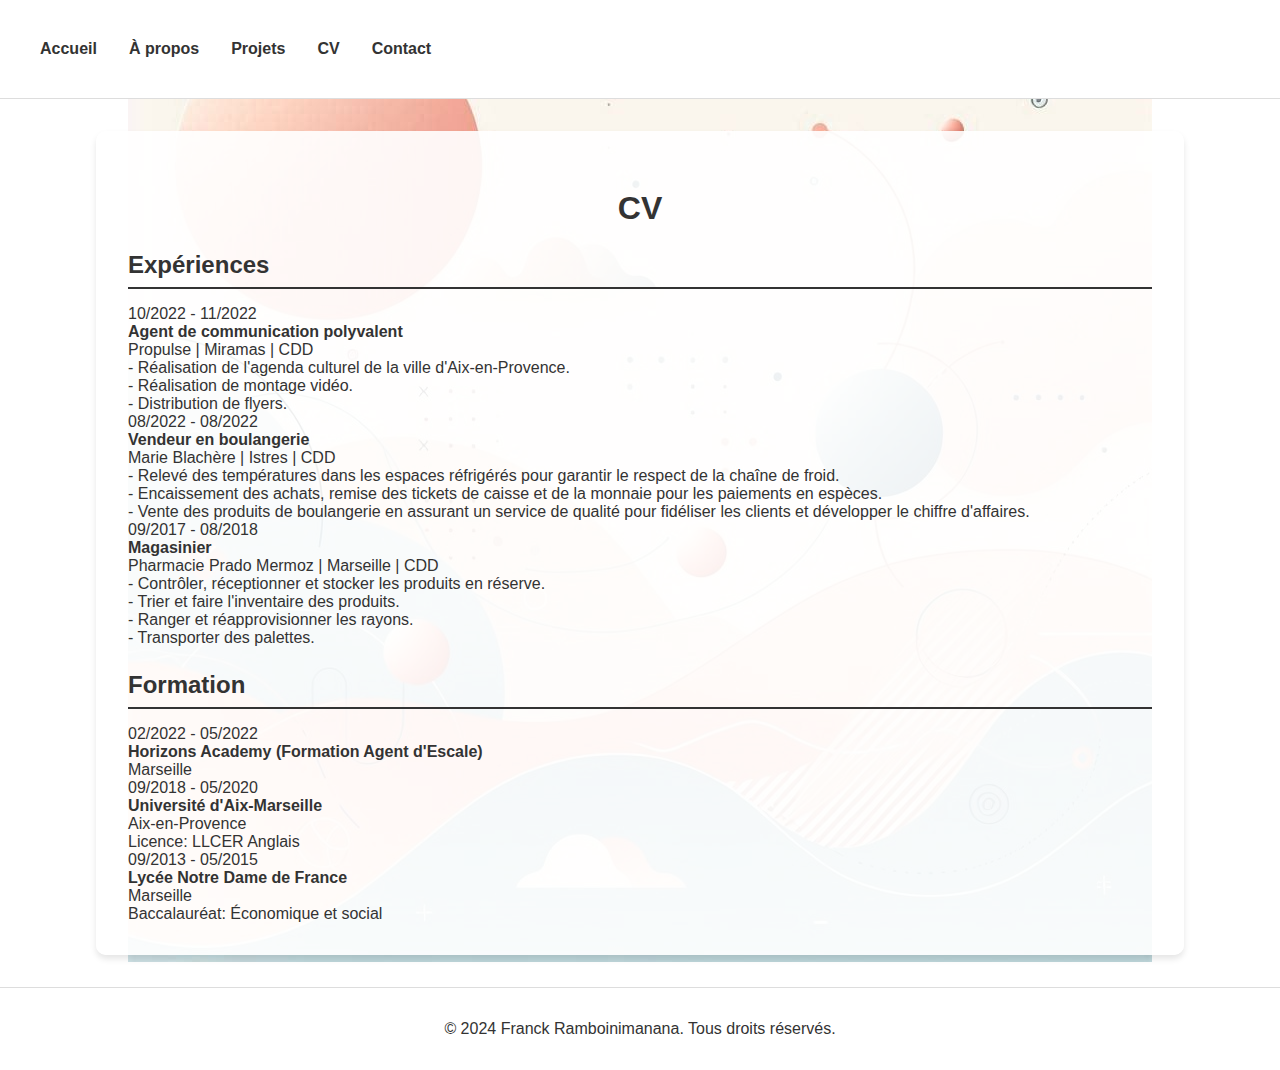
==== cv.html @ 559959bb "Add files via upload" ====
<!DOCTYPE html>
<html lang="fr">
<head>
    <meta charset="UTF-8">
    <meta name="viewport" content="width=device-width, initial-scale=1.0">
    <title>CV - Franck Ramboinimanana</title>
    <link rel="stylesheet" href="styles.css">
    <script src="script.js" defer></script>
</head>
<body>
    <header>
        <nav>
            <ul>
                <li><a href="index.html#home">Accueil</a></li>
                <li><a href="index.html#about">À propos</a></li>
                <li><a href="projets.html">Projets</a></li>
                <li><a href="cv.html">CV</a></li>
                <li><a href="contact.html">Contact</a></li>
            </ul>
        </nav>
    </header>

    <main>
        <section id="cv">
            <h2>CV</h2>
            <h3>Expériences</h3>
            <div class="experience">
                <div class="date">10/2022 - 11/2022</div>
                <div class="details">
                    <strong>Agent de communication polyvalent</strong><br>
                    Propulse | Miramas | CDD<br>
                    - Réalisation de l'agenda culturel de la ville d'Aix-en-Provence.<br>
                    - Réalisation de montage vidéo.<br>
                    - Distribution de flyers.
                </div>
            </div>
            <div class="experience">
                <div class="date">08/2022 - 08/2022</div>
                <div class="details">
                    <strong>Vendeur en boulangerie</strong><br>
                    Marie Blachère | Istres | CDD<br>
                    - Relevé des températures dans les espaces réfrigérés pour garantir le respect de la chaîne de froid.<br>
                    - Encaissement des achats, remise des tickets de caisse et de la monnaie pour les paiements en espèces.<br>
                    - Vente des produits de boulangerie en assurant un service de qualité pour fidéliser les clients et développer le chiffre d'affaires.
                </div>
            </div>
            <div class="experience">
                <div class="date">09/2017 - 08/2018</div>
                <div class="details">
                    <strong>Magasinier</strong><br>
                    Pharmacie Prado Mermoz | Marseille | CDD<br>
                    - Contrôler, réceptionner et stocker les produits en réserve.<br>
                    - Trier et faire l'inventaire des produits.<br>
                    - Ranger et réapprovisionner les rayons.<br>
                    - Transporter des palettes.
                </div>
            </div>
            <h3>Formation</h3>
            <div class="experience">
                <div class="date">02/2022 - 05/2022</div>
                <div class="details">
                    <strong>Horizons Academy (Formation Agent d'Escale)</strong><br>
                    Marseille
                </div>
            </div>
            <div class="experience">
                <div class="date">09/2018 - 05/2020</div>
                <div class="details">
                    <strong>Université d'Aix-Marseille</strong><br>
                    Aix-en-Provence<br>
                    Licence: LLCER Anglais
                </div>
            </div>
            <div class="experience">
                <div class="date">09/2013 - 05/2015</div>
                <div class="details">
                    <strong>Lycée Notre Dame de France</strong><br>
                    Marseille<br>
                    Baccalauréat: Économique et social
                </div>
            </div>
        </section>
    </main>

    <footer>
        <p>&copy; 2024 Franck Ramboinimanana. Tous droits réservés.</p>
    </footer>
</body>
</html>
---- styles.css ----
/* Styles de base */
body {
    font-family: Arial, sans-serif;
    margin: 0;
    padding: 0;
    box-sizing: border-box;
    background: url('image de fond.png') no-repeat center center fixed; /
    background-size: cover;
    color: #333;
}

/* En-tête */
header {
    background-color: #ffffff;
    color: #333;
    padding: 1.5rem;
    text-align: left;
    display: flex;
    justify-content: space-between;
    align-items: center;
    border-bottom: 1px solid #ddd;
}

header nav ul {
    display: flex;
    justify-content: center;
    list-style: none;
    padding: 0;
}

header nav li {
    margin: 0 1rem;
}

header nav a {
    color: #333;
    text-decoration: none;
    font-weight: bold;
}

/* Sections */
section {
    padding: 2rem;
    margin: 2rem auto;
    width: 80%;
    background: rgba(255, 255, 255, 0.9); /* Fond légèrement transparent */
    color: #333;
    border-radius: 10px;
    text-align: left;
    box-shadow: 0 4px 6px rgba(0, 0, 0, 0.1);
    opacity: 0;
    transform: translateY(20px);
    transition: opacity 0.6s ease-out, transform 0.6s ease-out;
}

section h2 {
    font-size: 2rem;
    margin-bottom: 1rem;
    text-align: center;
}

section h3 {
    font-size: 1.5rem;
    margin-bottom: 1rem;
    border-bottom: 2px solid #333;
    padding-bottom: 0.5rem;
}

section.show {
    opacity: 1;
    transform: translateY(0);
}

/* Projets */
.project {
    margin-top: 1.5rem;
    background: rgba(249, 249, 249, 0.9);
    padding: 1rem;
    border-radius: 8px;
    box-shadow: 0 2px 4px rgba(0, 0, 0, 0.1);
}

.project h3 {
    font-size: 1.5rem;
    margin-bottom: 0.5rem;
}

.project p {
    margin-bottom: 0.5rem;
}

.project a {
    color: #007bff;
    text-decoration: none;
    font-weight: bold;
}

.project a:hover {
    text-decoration: underline;
}

/* Pied de page */
footer {
    background-color: #ffffff;
    color: #333;
    text-align: center;
    padding: 1rem;
    border-top: 1px solid #ddd;
    margin-top: 2rem;
}

/* Styles supplémentaires */
h1 {
    font-size: 2.5rem;
    margin-bottom: 1rem;
    color: #333;
}

button {
    background-color: #007bff;
    color: #fff;
    border: none;
    padding: 0.5rem 1rem;
    border-radius: 5px;
    cursor: pointer;
    margin: 0.5rem;
}

button:hover {
    background-color: #0056b3;
}

/* Styles pour la section de profil */
.profile-section {
    display: flex;
    align-items: center;
    justify-content: center;
    flex-direction: column;
    text-align: center;
}

.profile-section img {
    border-radius: 50%;
    width: 200px;
    height: 200px;
    object-fit: cover;
    margin-bottom: 1rem;
}

.profile-section h1 {
    font-size: 2.5rem;
    margin-bottom: 1rem;
    color: #333;
}

.profile-section p {
    font-size: 1.1rem;
    line-height: 1.6;
    margin-bottom: 2rem;
    color: #555;
}

.profile-section .buttons {
    display: flex;
    justify-content: center;
    gap: 1rem;
}

.profile-section .buttons a {
    display: inline-block;
    width: 100px; /* Largeur du bouton rond */
    height: 100px; /* Hauteur du bouton rond */
    padding: 1rem;
    border-radius: 50%;
    text-decoration: none;
    color: #fff;
    font-weight: bold;
    text-align: center;
    line-height: 100px; /* Aligner le texte verticalement */
}

.profile-section .buttons .cv {
    background-color: #ff8c00;  /* Couleur orange pour le bouton CV */
}

.profile-section .buttons .projets {
    background-color: #e63946;  /* Couleur rouge pour le bouton Projets */
}

.profile-section .buttons .contact {
    background-color: #457b9d;  /* Couleur bleue pour le bouton Contact */
}

/* Styles de la section contact */
#contact {
    background-color: rgba(255, 255, 255, 0.9);
    padding: 20px;
    border-radius: 10px;
    box-shadow: 0 4px 6px rgba(0, 0, 0, 0.1);
    max-width: 600px;
    margin: 20px auto;
}

.contact-info {
    margin-bottom: 20px;
}

.contact-info p {
    margin: 0;
    font-size: 1.2em;
}

form label {
    display: block;
    margin-bottom: 5px;
    font-weight: bold;
}

form input, form textarea {
    width: 100%;
    padding: 10px;
    margin-bottom: 10px;
    border: 1px solid #ccc;
    border-radius: 5px;
}

form button {
    background-color: #ffcc00;
    color: #333;
    border: none;
    padding: 10px 20px;
    border-radius: 5px;
    cursor: pointer;
    font-size: 1em;
}

form button:hover {
    background-color: #e6b800;
}
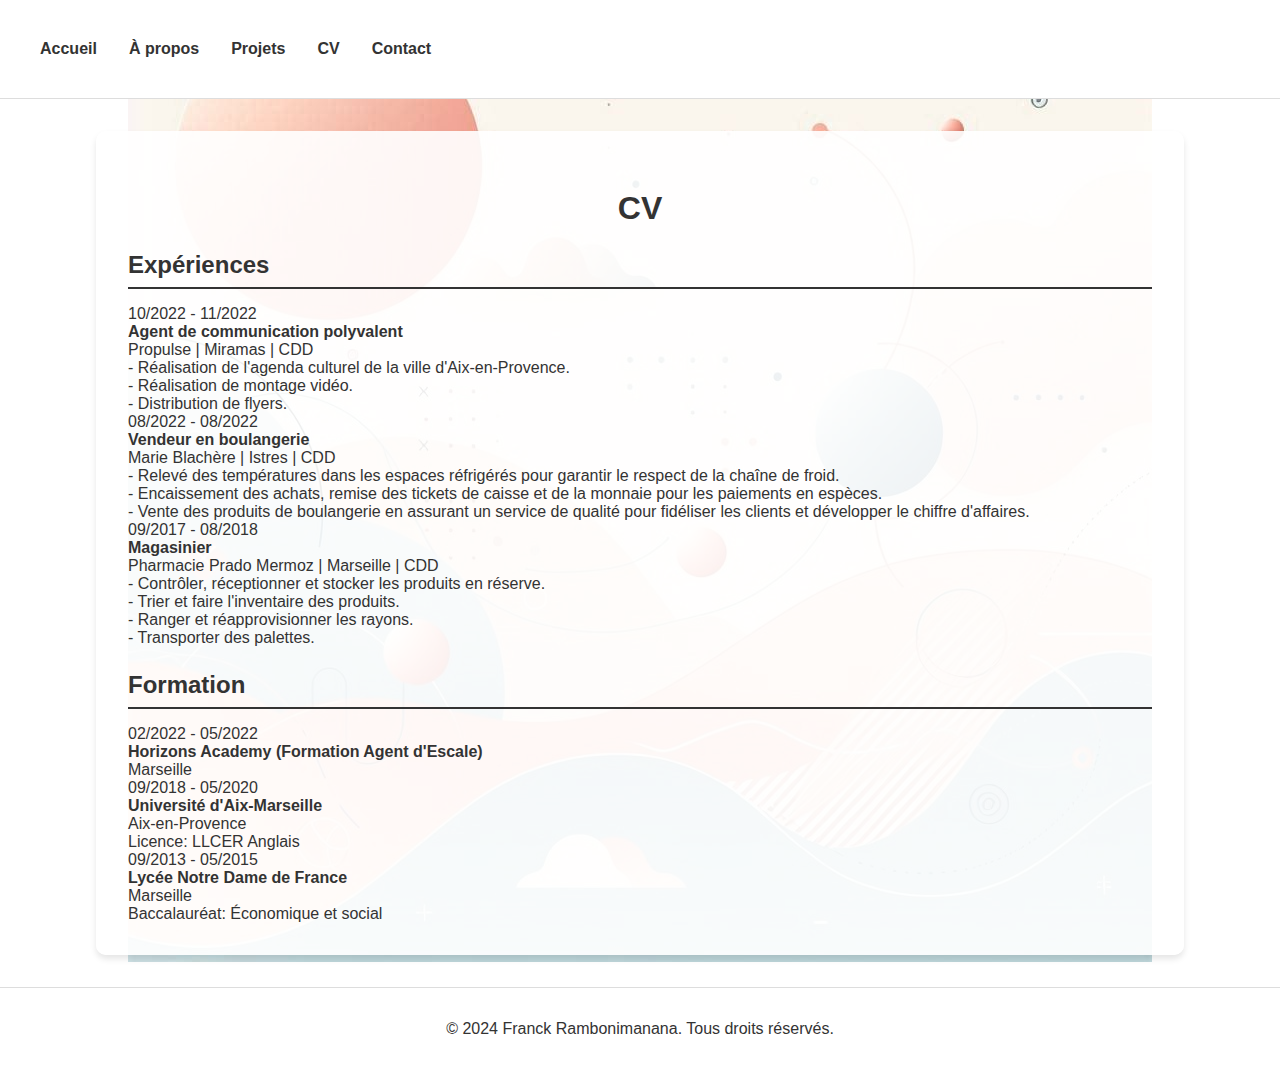
==== commit a462e4b8: "Update cv.html" ====
--- a/cv.html
+++ b/cv.html
@@ -3,7 +3,7 @@
 <head>
     <meta charset="UTF-8">
     <meta name="viewport" content="width=device-width, initial-scale=1.0">
-    <title>CV - Franck Ramboinimanana</title>
+    <title>CV - Franck Rambonimanana</title>
     <link rel="stylesheet" href="styles.css">
     <script src="script.js" defer></script>
 </head>
@@ -83,11 +83,7 @@
     </main>
 
     <footer>
-        <p>&copy; 2024 Franck Ramboinimanana. Tous droits réservés.</p>
+        <p>&copy; 2024 Franck Rambonimanana. Tous droits réservés.</p>
     </footer>
 </body>
 </html>
-
-
-
-
